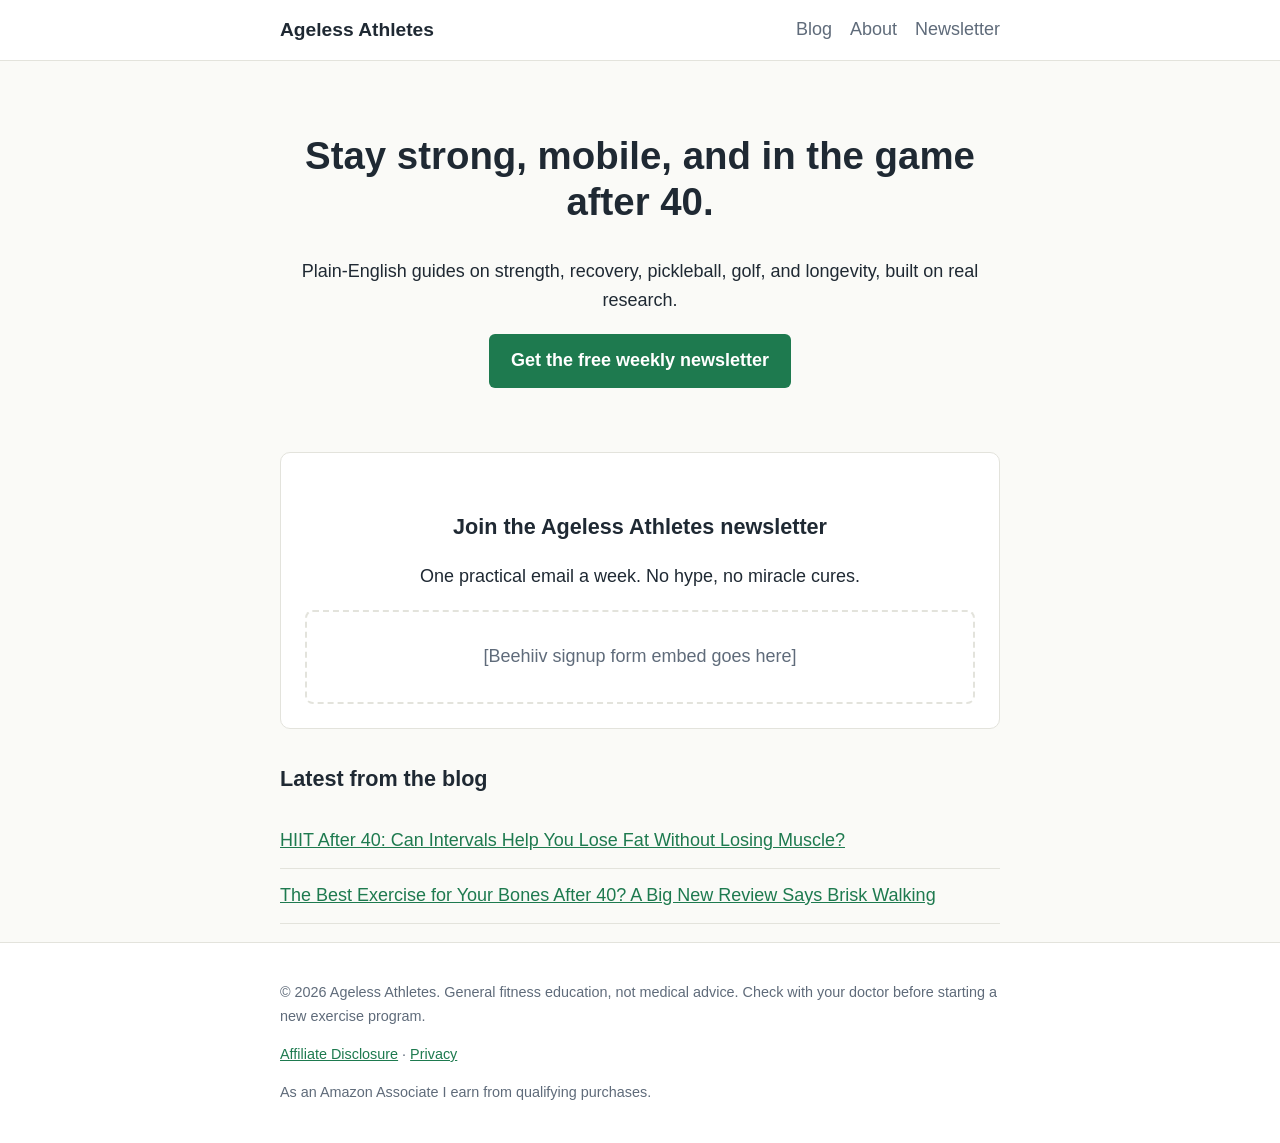
==== index.html @ c23cd39d "Initial site scaffold" ====
<!DOCTYPE html>
<html lang="en">
<head>
<meta charset="utf-8">
<meta name="viewport" content="width=device-width, initial-scale=1">
<title>Fitness After 40 | Ageless Athletes</title>
<link rel="stylesheet" href="/style.css">
</head>
<body>
<header class="site-header"><div class="wrap">
<a class="logo" href="/">Ageless Athletes</a>
<nav><a href="/blog/">Blog</a><a href="/about.html">About</a><a href="/#signup">Newsletter</a></nav>
</div></header>
<main class="wrap">

<section class="hero">
<h1>Stay strong, mobile, and in the game after 40.</h1>
<p>Plain-English guides on strength, recovery, pickleball, golf, and longevity, built on real research.</p>
<a class="btn" href="#signup">Get the free weekly newsletter</a>
</section>
<section id="signup" class="signup">
<h2>Join the Ageless Athletes newsletter</h2>
<p>One practical email a week. No hype, no miracle cures.</p>
<!--
  BEEHIIV EMBED GOES HERE
  1. In Beehiiv: Grow > Subscribe Forms > create/choose a form > "Get embed code".
  2. Copy the full <iframe> (or <script>) snippet Beehiiv gives you.
  3. Paste it in place of the placeholder <div> below, then commit and push.
-->
<div class="embed-placeholder">[Beehiiv signup form embed goes here]</div>
</section>
<section>
<h2>Latest from the blog</h2>
<ul class="post-list">
<li><a href="/blog/hiit-after-40.html">HIIT After 40: Can Intervals Help You Lose Fat Without Losing Muscle?</a></li>
<li><a href="/blog/best-exercise-for-bones-after-40.html">The Best Exercise for Your Bones After 40? A Big New Review Says Brisk Walking</a></li>
</ul>
</section>
</main>
<footer class="site-footer"><div class="wrap">
<p>&copy; 2026 Ageless Athletes. General fitness education, not medical advice. Check with your doctor before starting a new exercise program.</p>
<p><a href="/affiliate-disclosure.html">Affiliate Disclosure</a> · <a href="/privacy.html">Privacy</a></p>
<p>As an Amazon Associate I earn from qualifying purchases.</p>
</div></footer>
</body>
</html>
---- style.css ----
:root{--ink:#1f2933;--muted:#5f6b7a;--accent:#1e7a4f;--bg:#fafaf7;--line:#e3e3dc}
*{box-sizing:border-box}
body{margin:0;font:18px/1.65 -apple-system,BlinkMacSystemFont,"Segoe UI",Roboto,Georgia,sans-serif;color:var(--ink);background:var(--bg)}
.wrap{max-width:760px;margin:0 auto;padding:0 20px}
a{color:var(--accent)}
.site-header{border-bottom:1px solid var(--line);background:#fff}
.site-header .wrap{display:flex;justify-content:space-between;align-items:center;padding:14px 20px;flex-wrap:wrap;gap:8px}
.logo{font-weight:800;text-decoration:none;color:var(--ink);font-size:1.2rem}
nav a{margin-left:18px;text-decoration:none;color:var(--muted)}
nav a:hover{color:var(--accent)}
main{padding:32px 20px 48px}
h1{line-height:1.2;font-size:2rem}
h2{margin-top:2rem;font-size:1.35rem}
.hero{padding:40px 0;text-align:center}
.hero h1{font-size:2.4rem}
.btn{display:inline-block;background:var(--accent);color:#fff;padding:12px 22px;border-radius:6px;text-decoration:none;font-weight:600}
.signup{background:#fff;border:1px solid var(--line);border-radius:10px;padding:24px;margin:24px 0;text-align:center}
.embed-placeholder{border:2px dashed var(--line);padding:30px;color:var(--muted);border-radius:8px}
.post-list{padding-left:0;list-style:none}
.post-list li{padding:12px 0;border-bottom:1px solid var(--line)}
blockquote{margin:1.5rem 0;padding:14px 18px;background:#fff7e6;border-left:4px solid #e0a100;border-radius:4px}
article em:first-of-type{color:var(--muted)}
.site-footer{border-top:1px solid var(--line);color:var(--muted);font-size:.9rem;padding:24px 0;background:#fff}
@media(max-width:600px){h1,.hero h1{font-size:1.7rem}nav a{margin-left:0;margin-right:14px}}
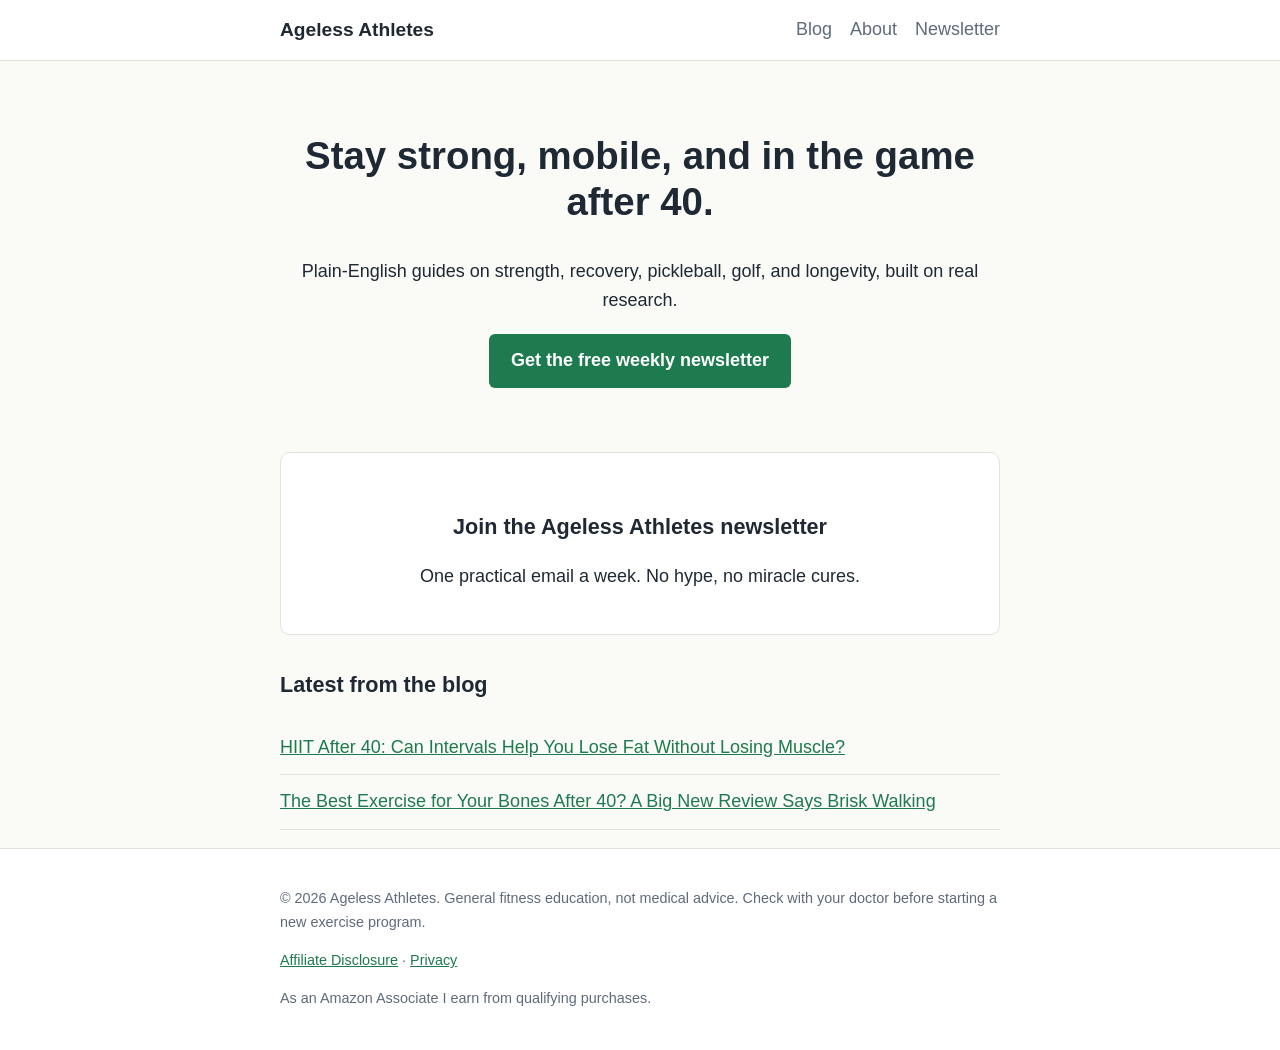
==== commit a1e1df4e: "Add Beehiiv signup form" ====
--- a/index.html
+++ b/index.html
@@ -27,7 +27,7 @@
   2. Copy the full <iframe> (or <script>) snippet Beehiiv gives you.
   3. Paste it in place of the placeholder <div> below, then commit and push.
 -->
-<div class="embed-placeholder">[Beehiiv signup form embed goes here]</div>
+<script async src="https://subscribe-forms.beehiiv.com/v3/loader.js" data-beehiiv-form="f2b94576-f980-4a49-a758-da222e5e017f"></script>
 </section>
 <section>
 <h2>Latest from the blog</h2>
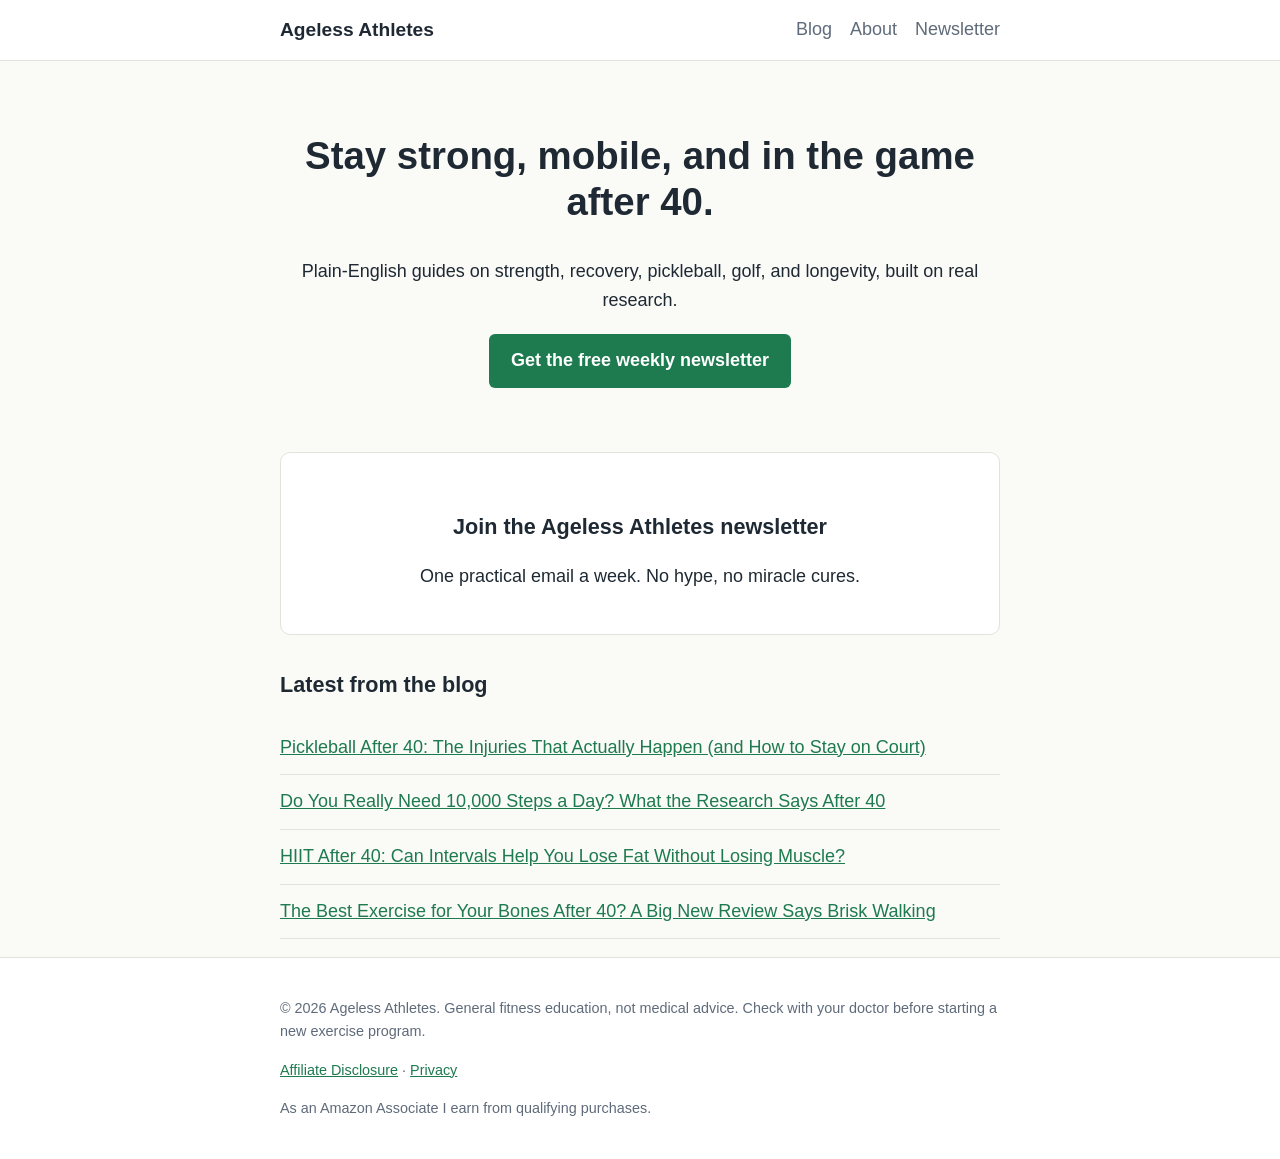
==== commit 44cf7cf3: "Add Week of Oct 26 posts: pickleball injuries after 40, how many steps after 40" ====
--- a/index.html
+++ b/index.html
@@ -32,6 +32,8 @@
 <section>
 <h2>Latest from the blog</h2>
 <ul class="post-list">
+<li><a href="/blog/pickleball-injuries-after-40.html">Pickleball After 40: The Injuries That Actually Happen (and How to Stay on Court)</a></li>
+<li><a href="/blog/how-many-steps-after-40.html">Do You Really Need 10,000 Steps a Day? What the Research Says After 40</a></li>
 <li><a href="/blog/hiit-after-40.html">HIIT After 40: Can Intervals Help You Lose Fat Without Losing Muscle?</a></li>
 <li><a href="/blog/best-exercise-for-bones-after-40.html">The Best Exercise for Your Bones After 40? A Big New Review Says Brisk Walking</a></li>
 </ul>
